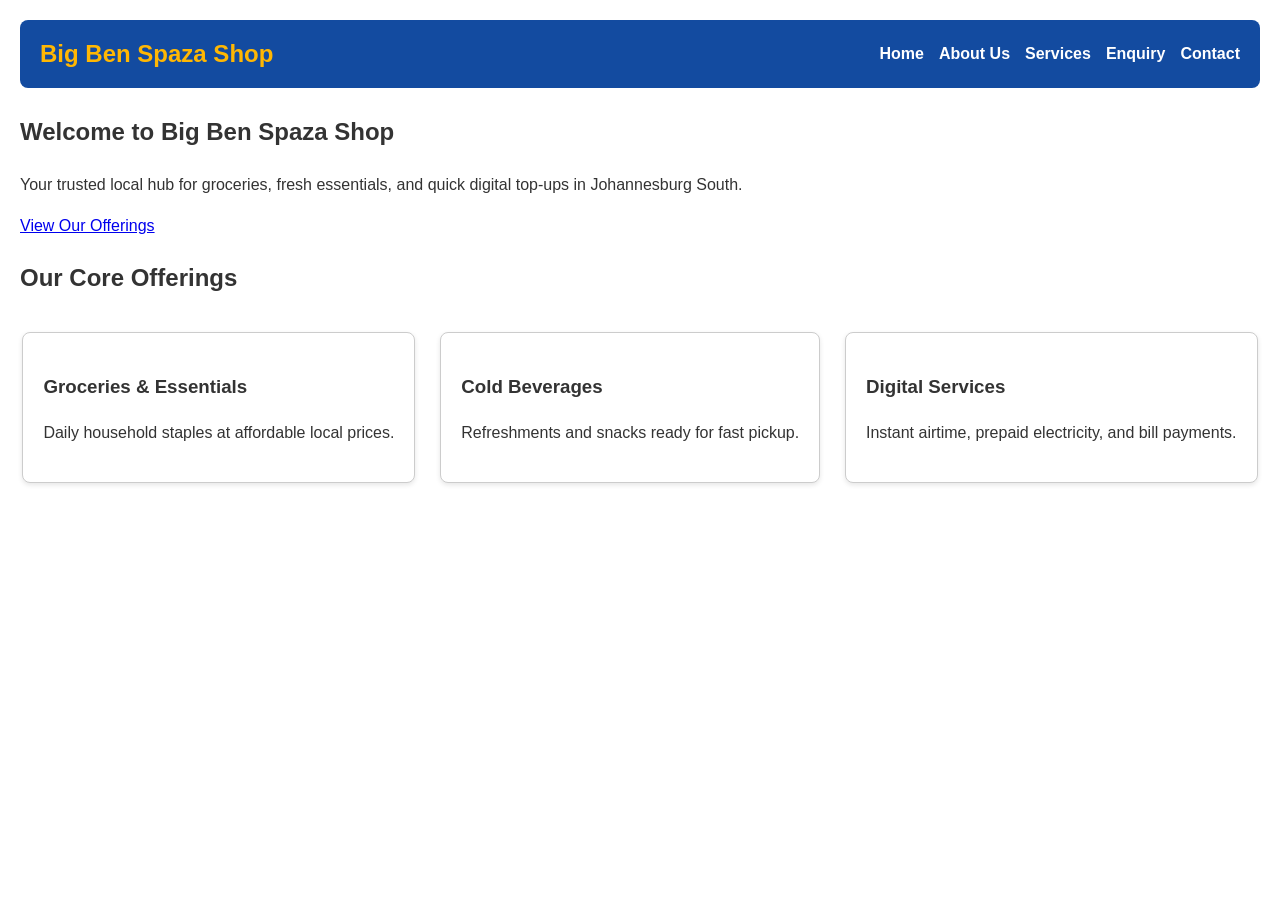
==== code/html/index.html @ a9ce7323 "Initail commit - big ben spaza shop website" ====
<!DOCTYPE html> <html lang="en">
<head>
    <meta charset="UTF-8"> <meta name="viewport" content="width=device-width, initial-scale=1.0"> <meta name="author" content="Floyd">
    <meta name="description" content="Big Ben Spaza Shop - Township convenience retail and digital services website.">
    <meta name="keywords" content="Big Ben, store, groceries, airtime, Johannesburg South, township retail">
    
    <title>Big Ben Spaza Shop | Home</title> <link rel="stylesheet" href="../css/styles.css">
</head>
<body>
    <header>
        <div class="logo">
            <h2>Big Ben Spaza Shop</h2>
        </div>
        <nav>
            <ul>
                <li><a href="index.html">Home</a></li>
                <li><a href="about.html">About Us</a></li>
                <li><a href="services.html">Services</a></li>
                <li><a href="enquiry.html">Enquiry</a></li>
                <li><a href="contact.html">Contact</a></li>
            </ul>
        </nav>
    </header>
    <main>
        <section class="hero">
            <div class="hero-text">
                <h1>Welcome to Big Ben Spaza Shop</h1>
                <p>Your trusted local hub for groceries, fresh essentials, and quick digital top-ups in Johannesburg South.</p>
                <a href="services.html" class="cta-button">View Our Offerings</a>
            </div>
        </section>
        <section class="categories">
            <h2>Our Core Offerings</h2>
            <div class="category-grid">
                <article class="card">
                    <h3>Groceries & Essentials</h3>
                    <p>Daily household staples at affordable local prices.</p>
                </article>
                <article class="card">
                    <h3>Cold Beverages</h3>
                    <p>Refreshments and snacks ready for fast pickup.</p>
                </article>
                <article class="card">
                    <h3>Digital Services</h3>
                    <p>Instant airtime, prepaid electricity, and bill payments.</p>
                </article>
            </div>
        </section>
    </main>
    <script src="../js/script.js"></script>
</body>
</html>
---- code/css/styles.css ----
body {
    background-color: #ffffff;
    font-family: Arial, Helvetica, sans-serif;
    color: #333333;
    margin: 0;
    padding: 20px;
    line-height: 1.6;
}

header {
    background-color: #134ba0;
    color: #ffffff;
    padding: 15px 20px;
    border-radius: 8px;
    margin-bottom: 25px;
    display: flex;
    justify-content: space-between;
    align-items: center;
}

header .logo h2 {
    margin: 0;
    color: #FFB703;
}

nav ul {
    list-style: none;
    padding: 0;
    margin: 0;
    display: flex;
    gap: 15px;
}

nav ul li a {
    color: #ffffff;
    text-decoration: none;
    font-weight: bold;
}

nav ul li a:hover {
    color: #FFB703;
}

.card {
    background-color: #ffffff;
    border: 1px solid #cccccc;
    border-radius: 8px;
    padding: 20px;
    max-width: 400px;
    margin: 15px auto;
    box-shadow: 0 2px 5px rgba(0, 0, 0, 0.1);
}

.category-grid {
    display: flex;
    flex-wrap: wrap;
    gap: 20px;
    justify-content: center;
}

fieldset {
    border: 1px solid #cccccc;
    border-radius: 6px;
    padding: 20px;
    margin-bottom: 20px;
    background-color: #ffffff;
}

legend {
    font-weight: bold;
    color: #0A192F;
    padding: 0 10px;
}

form div {
    margin-bottom: 15px;
}

label {
    display: block;
    margin-bottom: 5px;
    font-weight: bold;
}

input[type="text"],
input[type="email"],
input[type="tel"],
input[type="date"],
textarea {
    width: 100%;
    padding: 10px;
    border: 1px solid #cccccc;
    border-radius: 4px;
    box-sizing: border-box;
}

button {
    background-color: #0A192F;
    color: #ffffff;
    border: none;
    padding: 12px 20px;
    border-radius: 4px;
    cursor: pointer;
    font-weight: bold;
}

button[type="reset"] {
    background-color: #6c757d;
}

button:hover {
    background-color: #FFB703;
    color: #0A192F;
}

table {
    width: 100%;
    border-collapse: collapse; 
    margin: 20px 0;
    background-color: #ffffff;
}

th, td {
    border: 1px solid #cccccc;
    padding: 12px;
    text-align: left;
}

thead {
    background-color: #0A192F;
    color: #ffffff;
}

footer {
    text-align: center;
    padding: 20px 0;
    margin-top: 30px;
    border-top: 1px solid #cccccc;
    color: #666666;
}
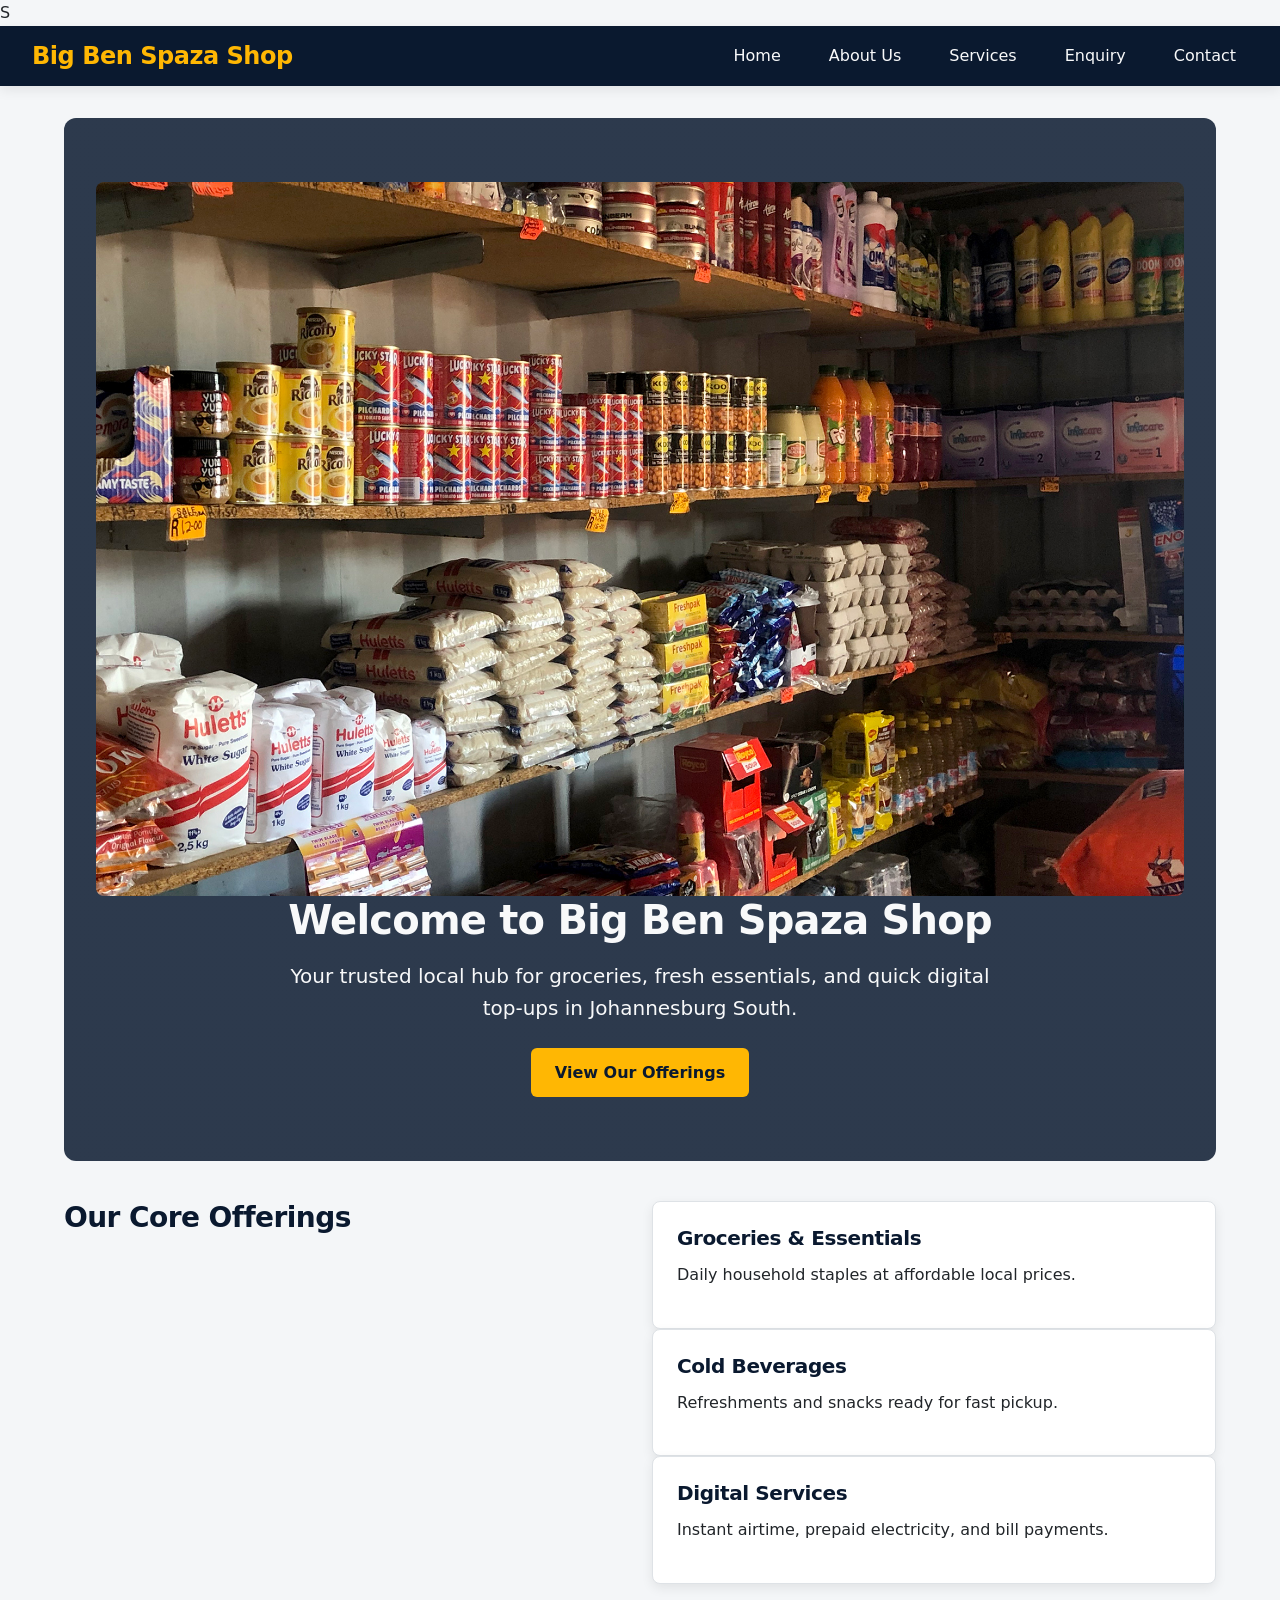
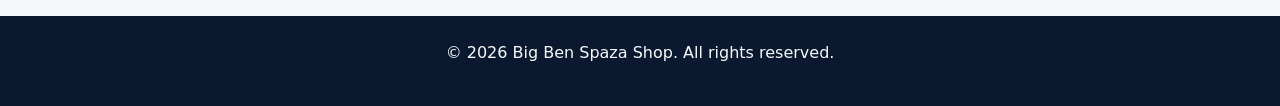
==== commit 0e5193f8: "Implement Part 2 responsive CSS, hero images, and path fixes" ====
--- a/code/html/index.html
+++ b/code/html/index.html
@@ -1,12 +1,19 @@
-<!DOCTYPE html> <html lang="en">
+<!DOCTYPE html>
+<html lang="en">
 <head>
-    <meta charset="UTF-8"> <meta name="viewport" content="width=device-width, initial-scale=1.0"> <meta name="author" content="Floyd">
+    <meta charset="UTF-8">
+    <meta name="viewport" content="width=device-width, initial-scale=1.0">
+    
+    <meta name="author" content="Floyd">
     <meta name="description" content="Big Ben Spaza Shop - Township convenience retail and digital services website.">
     <meta name="keywords" content="Big Ben, store, groceries, airtime, Johannesburg South, township retail">
     
-    <title>Big Ben Spaza Shop | Home</title> <link rel="stylesheet" href="../css/styles.css">
+    <title>Big Ben Spaza Shop | Home</title>
+
+    <link rel="stylesheet" href="../css/styles.css">
 </head>
 <body>
+S
     <header>
         <div class="logo">
             <h2>Big Ben Spaza Shop</h2>
@@ -21,8 +28,13 @@
             </ul>
         </nav>
     </header>
+
     <main>
         <section class="hero">
+            <picture>
+                <source media="(min-width: 768px)" srcset="../images/hero-desktop.jpg">
+                <img src="../images/hero-mobile.jpg" alt="Big Ben Spaza Shop storefront with groceries" class="responsive-img">
+            </picture>
             <div class="hero-text">
                 <h1>Welcome to Big Ben Spaza Shop</h1>
                 <p>Your trusted local hub for groceries, fresh essentials, and quick digital top-ups in Johannesburg South.</p>
@@ -47,6 +59,9 @@
             </div>
         </section>
     </main>
+    <footer>
+        <p>&copy; 2026 Big Ben Spaza Shop. All rights reserved.</p>
+    </footer>
     <script src="../js/script.js"></script>
 </body>
 </html>
--- a/code/css/styles.css
+++ b/code/css/styles.css
@@ -1,140 +1,325 @@
+*,
+*::before,
+*::after {
+    margin: 0;
+    padding: 0;
+    box-sizing: border-box;
+}
+
+:root {
+    --primary-color: #0A192F;
+    --accent-color: #FFB703;
+    --text-dark: #212529;
+    --text-light: #F8F9FA;
+    --bg-light: #F4F6F8;
+    --card-bg: #FFFFFF;
+    --border-color: #DEE2E6;
+    --focus-ring: #2196F3;
+
+    --font-main: 'Segoe UI', system-ui, -apple-system, sans-serif;
+    --font-size-base: 1rem;
+    --font-size-sm: 0.875rem;
+    --font-size-lg: 1.25rem;
+    --font-size-xl: 1.75rem;
+    --font-size-xxl: 2.5rem;
+    --line-height-normal: 1.6;
+    --line-height-heading: 1.2;
+
+    --transition-fast: 0.2s ease-in-out;
+    --shadow-soft: 0 4px 12px rgba(0, 0, 0, 0.08);
+}
+
+html {
+    font-size: 100%;
+    scroll-behavior: smooth;
+}
+
 body {
-    background-color: #ffffff;
-    font-family: Arial, Helvetica, sans-serif;
-    color: #333333;
-    margin: 0;
-    padding: 20px;
-    line-height: 1.6;
+    font-family: var(--font-main);
+    font-size: var(--font-size-base);
+    line-height: var(--line-height-normal);
+    color: var(--text-dark);
+    background-color: var(--bg-light);
+    display: flex;
+    flex-direction: column;
+    min-height: 100vh;
+}
+
+h1, h2, h3, h4, h5, h6 {
+    line-height: var(--line-height-heading);
+    margin-bottom: 0.75rem;
+    color: var(--primary-color);
+    letter-spacing: -0.02em;
+}
+
+h1 { font-size: var(--font-size-xxl); font-weight: 700; }
+h2 { font-size: var(--font-size-xl); font-weight: 600; }
+h3 { font-size: var(--font-size-lg); font-weight: 600; }
+
+p {
+    margin-bottom: 1rem;
+}
+
+a {
+    color: var(--primary-color);
+    text-decoration: none;
+    transition: color var(--transition-fast);
 }
 
 header {
-    background-color: #134ba0;
-    color: #ffffff;
-    padding: 15px 20px;
-    border-radius: 8px;
-    margin-bottom: 25px;
+    background-color: var(--primary-color);
+    color: var(--text-light);
+    padding: 1rem 2rem;
     display: flex;
     justify-content: space-between;
     align-items: center;
+    position: sticky;
+    top: 0;
+    z-index: 1000;
+    box-shadow: var(--shadow-soft);
 }
 
 header .logo h2 {
-    margin: 0;
-    color: #FFB703;
+    color: var(--accent-color);
+    margin-bottom: 0;
+    font-size: 1.5rem;
 }
 
 nav ul {
+    display: flex;
     list-style: none;
-    padding: 0;
-    margin: 0;
-    display: flex;
-    gap: 15px;
-}
-
-nav ul li a {
-    color: #ffffff;
-    text-decoration: none;
-    font-weight: bold;
-}
-
-nav ul li a:hover {
-    color: #FFB703;
+    gap: 1.5rem;
+}
+
+nav a {
+    color: var(--text-light);
+    font-weight: 500;
+    padding: 0.5rem 0.75rem;
+    border-radius: 4px;
+    transition: background-color var(--transition-fast), color var(--transition-fast);
+}
+
+nav a:hover {
+    background-color: var(--accent-color);
+    color: var(--primary-color);
+}
+
+nav a:focus-visible,
+button:focus-visible,
+input:focus-visible,
+select:focus-visible,
+textarea:focus-visible {
+    outline: 3px solid var(--focus-ring);
+    outline-offset: 2px;
+}
+
+nav a:active,
+.cta-button:active {
+    transform: scale(0.97);
+}
+
+.cta-button {
+    display: inline-block;
+    background-color: var(--accent-color);
+    color: var(--primary-color);
+    padding: 0.75rem 1.5rem;
+    font-weight: 700;
+    border-radius: 6px;
+    border: none;
+    cursor: pointer;
+    transition: background-color var(--transition-fast), transform var(--transition-fast);
+}
+
+.cta-button:hover {
+    background-color: #E6A300;
+    color: var(--primary-color);
+}
+
+main {
+    flex: 1;
+    width: 90%;
+    max-width: 1200px;
+    margin: 2rem auto;
+}
+
+.hero {
+    background: linear-gradient(rgba(10, 25, 47, 0.85), rgba(10, 25, 47, 0.85)), url('../images/hero-bg.jpg') center/cover no-repeat;
+    color: var(--text-light);
+    padding: 4rem 2rem;
+    border-radius: 12px;
+    text-align: center;
+    margin-bottom: 2.5rem;
+}
+
+.hero h1 {
+    color: var(--text-light);
+    margin-bottom: 1rem;
+}
+
+.hero p {
+    font-size: var(--font-size-lg);
+    max-width: 700px;
+    margin: 0 auto 1.5rem auto;
+}
+
+.categories, .card-grid {
+    display: grid;
+    grid-template-columns: repeat(auto-fit, minmax(280px, 1fr));
+    gap: 1.5rem;
+    margin-top: 1.5rem;
 }
 
 .card {
-    background-color: #ffffff;
-    border: 1px solid #cccccc;
+    background-color: var(--card-bg);
+    border: 1px solid var(--border-color);
     border-radius: 8px;
-    padding: 20px;
-    max-width: 400px;
-    margin: 15px auto;
-    box-shadow: 0 2px 5px rgba(0, 0, 0, 0.1);
-}
-
-.category-grid {
-    display: flex;
-    flex-wrap: wrap;
-    gap: 20px;
-    justify-content: center;
-}
-
+    padding: 1.5rem;
+    box-shadow: var(--shadow-soft);
+    transition: transform var(--transition-fast), box-shadow var(--transition-fast);
+}
+
+.card:hover {
+    transform: translateY(-4px);
+    box-shadow: 0 8px 20px rgba(0, 0, 0, 0.12);
+}
+
+table {
+    width: 100%;
+    border-collapse: collapse;
+    margin: 1.5rem 0;
+    background-color: var(--card-bg);
+    border-radius: 8px;
+    overflow: hidden;
+    box-shadow: var(--shadow-soft);
+}
+
+th, td {
+    padding: 1rem;
+    text-align: left;
+    border-bottom: 1px solid var(--border-color);
+}
+
+th {
+    background-color: var(--primary-color);
+    color: var(--text-light);
+}
+
+tr:hover {
+    background-color: rgba(255, 183, 3, 0.1);
+}
+
+/* Form Controls */
 fieldset {
-    border: 1px solid #cccccc;
-    border-radius: 6px;
-    padding: 20px;
-    margin-bottom: 20px;
-    background-color: #ffffff;
+    border: 1px solid var(--border-color);
+    border-radius: 8px;
+    padding: 1.5rem;
+    margin-bottom: 1.5rem;
+    background-color: var(--card-bg);
 }
 
 legend {
-    font-weight: bold;
-    color: #0A192F;
-    padding: 0 10px;
-}
-
-form div {
-    margin-bottom: 15px;
+    font-weight: 700;
+    color: var(--primary-color);
+    padding: 0 0.5rem;
 }
 
 label {
     display: block;
-    margin-bottom: 5px;
-    font-weight: bold;
-}
-
-input[type="text"],
-input[type="email"],
-input[type="tel"],
-input[type="date"],
-textarea {
+    margin-bottom: 0.5rem;
+    font-weight: 600;
+}
+
+input, select, textarea {
     width: 100%;
-    padding: 10px;
-    border: 1px solid #cccccc;
-    border-radius: 4px;
-    box-sizing: border-box;
-}
-
-button {
-    background-color: #0A192F;
-    color: #ffffff;
-    border: none;
-    padding: 12px 20px;
-    border-radius: 4px;
-    cursor: pointer;
-    font-weight: bold;
-}
-
-button[type="reset"] {
-    background-color: #6c757d;
-}
-
-button:hover {
-    background-color: #FFB703;
-    color: #0A192F;
-}
-
-table {
-    width: 100%;
-    border-collapse: collapse; 
-    margin: 20px 0;
-    background-color: #ffffff;
-}
-
-th, td {
-    border: 1px solid #cccccc;
-    padding: 12px;
-    text-align: left;
-}
-
-thead {
-    background-color: #0A192F;
-    color: #ffffff;
+    padding: 0.75rem;
+    margin-bottom: 1rem;
+    border: 1px solid var(--border-color);
+    border-radius: 6px;
+    font-size: var(--font-size-base);
+}
+
+img, picture {
+    max-width: 100%;
+    height: auto;
+    display: block;
+    border-radius: 8px;
 }
 
 footer {
+    background-color: var(--primary-color);
+    color: var(--text-light);
     text-align: center;
-    padding: 20px 0;
-    margin-top: 30px;
-    border-top: 1px solid #cccccc;
-    color: #666666;
+    padding: 1.5rem;
+    margin-top: auto;
+}
+
+@media screen and (max-width: 768px) {
+    :root {
+        --font-size-xxl: 2rem;
+        --font-size-xl: 1.5rem;
+    }
+
+    header {
+        flex-direction: column;
+        gap: 1rem;
+        text-align: center;
+    }
+
+    nav ul {
+        gap: 0.75rem;
+        flex-wrap: wrap;
+        justify-content: center;
+    }
+
+    .hero {
+        padding: 2.5rem 1rem;
+    }
+
+    main {
+        width: 95%;
+    }
+}
+
+@media screen and (max-width: 480px) {
+    :root {
+        --font-size-xxl: 1.65rem;
+        --font-size-base: 0.95rem;
+    }
+
+    nav ul {
+        flex-direction: column;
+        width: 100%;
+    }
+
+    nav a {
+        display: block;
+        padding: 0.6rem;
+        text-align: center;
+        background-color: rgba(255, 255, 255, 0.05);
+    }
+
+    .categories, .card-grid {
+        grid-template-columns: 1fr;
+    }
+
+    table, thead, tbody, th, td, tr {
+        display: block;
+    }
+
+    th {
+        display: none;
+    }
+
+    td {
+        display: flex;
+        justify-content: space-between;
+        padding: 0.75rem;
+        border-bottom: 1px solid var(--border-color);
+    }
+
+    td::before {
+        content: attr(data-label);
+        font-weight: 700;
+        color: var(--primary-color);
+    }
 }
